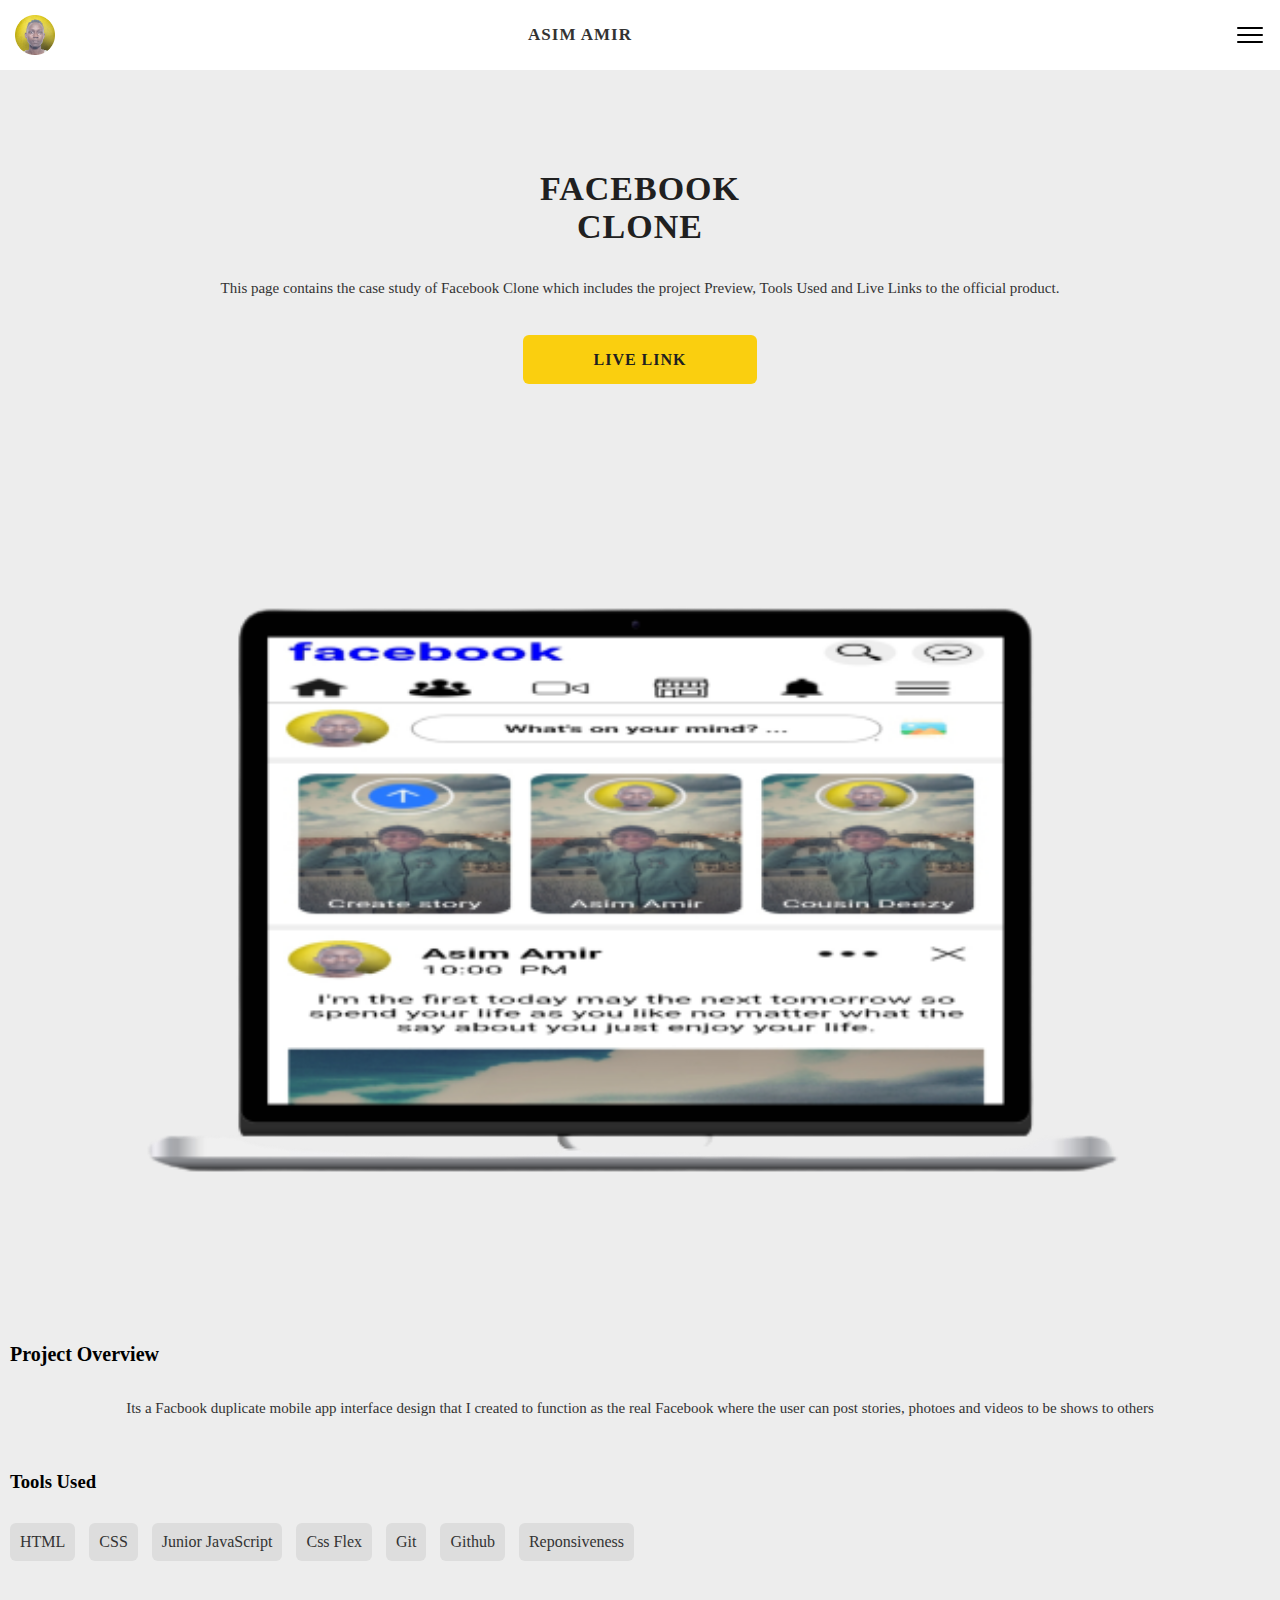
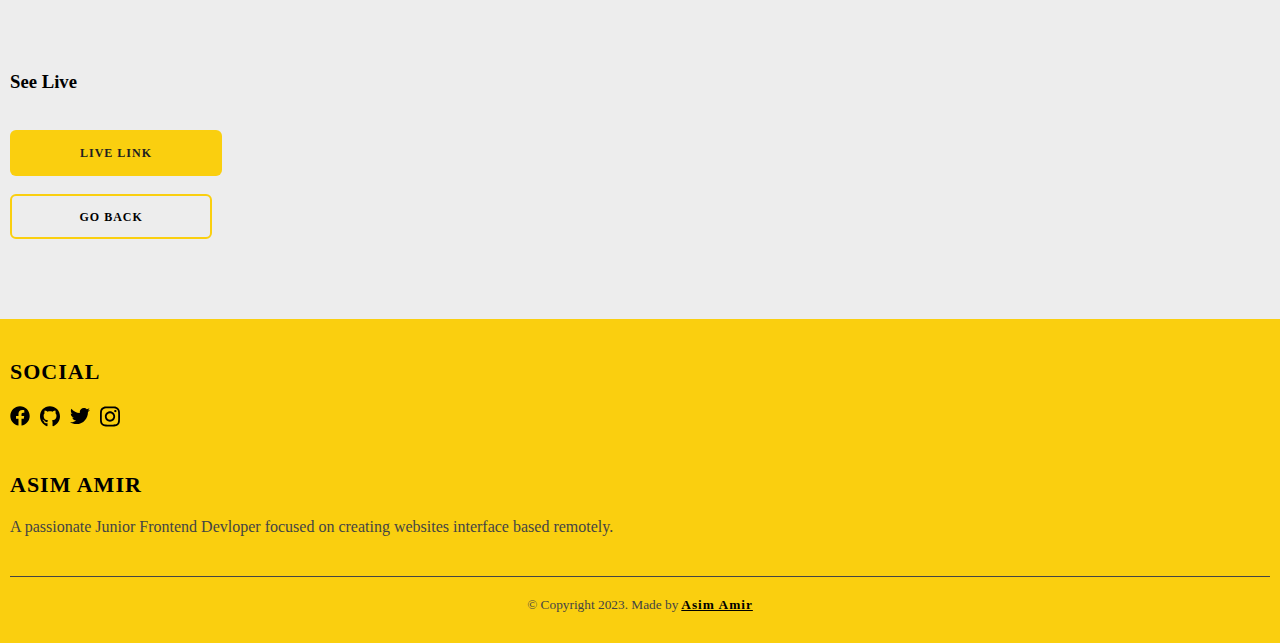
==== case-study-1.html @ 56a1f5c8 "Add files via upload" ====
<!DOCTYPE Html>
<html lang="en">
<head>
  <meta charset="UTF-8">
  <meta name="viewport" content="width=device-width, initial-scale=1">
  
  <link rel="icon" type="image/png" sizes="32x32" href="">
  <meta http-equive="X-UA-Compatible" content="IE=edge">
  <meta name="description" content="">
  <title>Asim Amir</title>
  <link rel="stylesheet" type="text/css" href="case-study-1.css">
</head>
<body>


<!-- header start -->
<header>
<nav>
<img src="profile.png" class="logo">
<h1>Asim Amir</h1>
<img src="menu.png" onclick="toggleMenu()" class="menu">
</nav>
</header>
<!-- header end -->


<div class="menu">
<ul id="Menu">
<li><a href="#about-me" >About Me</a></li>
<li><a href="#projects" >Projects</a></li>
<li><a href="#my-skills" >My Skills</a></li>
<li><a href="#contact" >Contact</a></li>
</ul>
</div>



<!-- case-study start -->
<section id="case-study-1">
<div class="case-text">
<h2 class="title">Facebook<br> Clone</h2>
<p>This page contains the case study of Facebook Clone which includes the project Preview, Tools Used and Live Links to the official product.</p>

<a href="#" class="btn">Live Link</a>
</div>

<div class="preview-text">
<div class="preview-info">
<img src="fb-project.png">
<h4>Project Overview</h4>
<p>Its a Facbook duplicate mobile app interface design that I created to function as the real Facebook where the user can post stories, photoes and videos to be shows to others </p>
</div>
</div>

<div class="tools-text">
<h3>Tools Used</h3>
<span>HTML</span> <span>CSS</span> <span>Junior JavaScript</span> <span>Css Flex</span>
<span>Git</span> <span>Github</span> <span>Reponsiveness</span>
</div>

<div class="see-live">
<h3>See Live</h3>
<div class="link">
<a href="#" class="btn">Live Link</a>
</div>

<div class="link">
<a href="index.html" class="btn btn-2">Go Back</a>
</div>
</div>
</section>
<!-- case-study end -->


<!-- footer start -->
<footer>
<div class="footer-text">
<h5>Social</h5>
<div class="links">
<a href="https://www.facebook.com/asim.amer.71?mibextid=ZbWKwL" target="_blank"><img src="facebook.svg"></a>
<a href="https://github.com/" target="_blank"><img src="github.svg"></a>
<a href="https://twitter.com/AsimAmer4?s=09" target="_blank"><img src="twitter.svg"></a>
<a href="https://instagram.com/asimamir_?igshid=ZGUzMzM3NWJiOQ==" target="_blank"><img src="instagram.svg"></a>
</div>

<h5>Asim Amir</h5>
<p>A passionate Junior Frontend Devloper focused on creating websites interface based remotely.</p>
<small>&copy; Copyright 2023. Made by <a href="#" > Asim Amir</a></small>
</div>
</footer>
<!-- footer end -->


<script>

var tog = true;
function toggleMenu(){
if(tog == true){
document.getElementById("Menu").style.display="block";
tog = false;
}

else{
document.getElementById("Menu").style.display="none";
tog = true;
}
}

</script>
</body>
</html>
---- case-study-1.css ----
*{
margin:0;
padding:0;
box-sizing:border-box;
}

@font-face{
font-family:'poppins';
src:url(fonts/Poppins-Bold.ttf);
font-style:normal;
font-weight:700;
}

@font-face{
font-family:'poppins';
src:url(fonts/Poppins-Regular.ttf);
font-style:normal;
font-weight:400;
}

header{
padding:15px;
background:#fff;
position:sticky;
top:0;
z-index:1;
}

header nav{
display:flex;
align-items:center;
justify-content:space-between;
}

header nav .logo{
width:40px;
}

header nav .menu{
width:30px;
}

header nav h1{
font-size:17px;
letter-spacing:1px;
text-transform:uppercase;
color:#333;
font-family:poppins;
padding-right:130px;
}

#case-study-1{
padding:0 10px 50px 10px;
background:#EDEDED;
}

#case-study-1 .case-text{
text-align:center;
font-family:poppins;
padding-bottom:100px;
}

#case-study-1 .case-text .title{
font-size:34px;
letter-spacing:1px;
text-transform:uppercase;
color:#202020;
padding-top:100px;
}

#case-study-1 .case-text p{
padding:30px 0 50px 0;
font-size:15px;
line-height:25px;
color:#333;
}

.preview-text{
text-align:center;
font-family:poppins;
}

.preview-info p{
padding-top:30px;
font-size:15px;
line-height:25px;
color:#333;
}

.preview-info{
padding-bottom:50px;
}

.preview-info img{width:100%;}

.preview-info h4{
font-size:20px;
text-align:left;
padding-top:30px;
}

.tools-text{
padding-bottom:100px;
font-family:poppins;
}

.tools-text h3{
padding-bottom:30px;
}

.tools-text span{
background:#ddd;
padding:10px;
margin-bottom:10px;
margin-right:10px;
display:inline-block;
color:#333;
border-radius:6px;
}

.see-live h3{
padding-bottom:50px;
}

.see-live .btn{
font-size:12px;
}

.see-live .link{
margin-bottom:45px;
}

.see-live .link .btn-2{
background:none;
border:2px solid #FACF0F;
color:#000;
padding:13.5px 67.5px;
}

footer{
background:#FACF0F;
padding:40px 0 30px 0;
}

.footer-text{
padding:0 10px;
color:#444;
font-family:poppins;
}

.footer-text p{
padding:20px 0 40px 0;
border-bottom:0.5px solid #444;
margin-bottom:20px;
}

.footer-text small{
display:flex;
align-items:center;
justify-content:center;
text-align:center;
}

.footer-text small a{
letter-spacing:1px;
color:#000;
padding-left:3px;
font-weight:700;
}

.footer-text img{
width:20px;
margin-right:10px;
}

.footer-text h5{
font-size:22px;
letter-spacing:1px;
color:#000;
text-transform:uppercase;
}

.footer-text .links{
display:flex;
align-items:center;
padding:20px 0 40px 0;
}

.menu ul{
width:100%;
display:none;
background:#fff;
list-style:none;
position:fixed;
box-shadow:0px 2px 6px #999;
z-index:1;
}

.menu ul li{
padding:20px 15px 20px 0;
text-align:right;
border-top:0.1px solid #202020;
}

.menu a{
text-decoration:none;
color:#202020;
font-size:13px;
font-weight:700;
font-family:poppins;
text-transform:uppercase;
letter-spacing:1px;
}

.btn{
text-decoration:none;
background:#7843E9;
background:#FACF0F;
padding:16px 70px;
border-radius:6px;
text-transform:uppercase;
color:#202020;
font-size:16px;
font-weight:700;
letter-spacing:1px;
font-family:poppins;
}
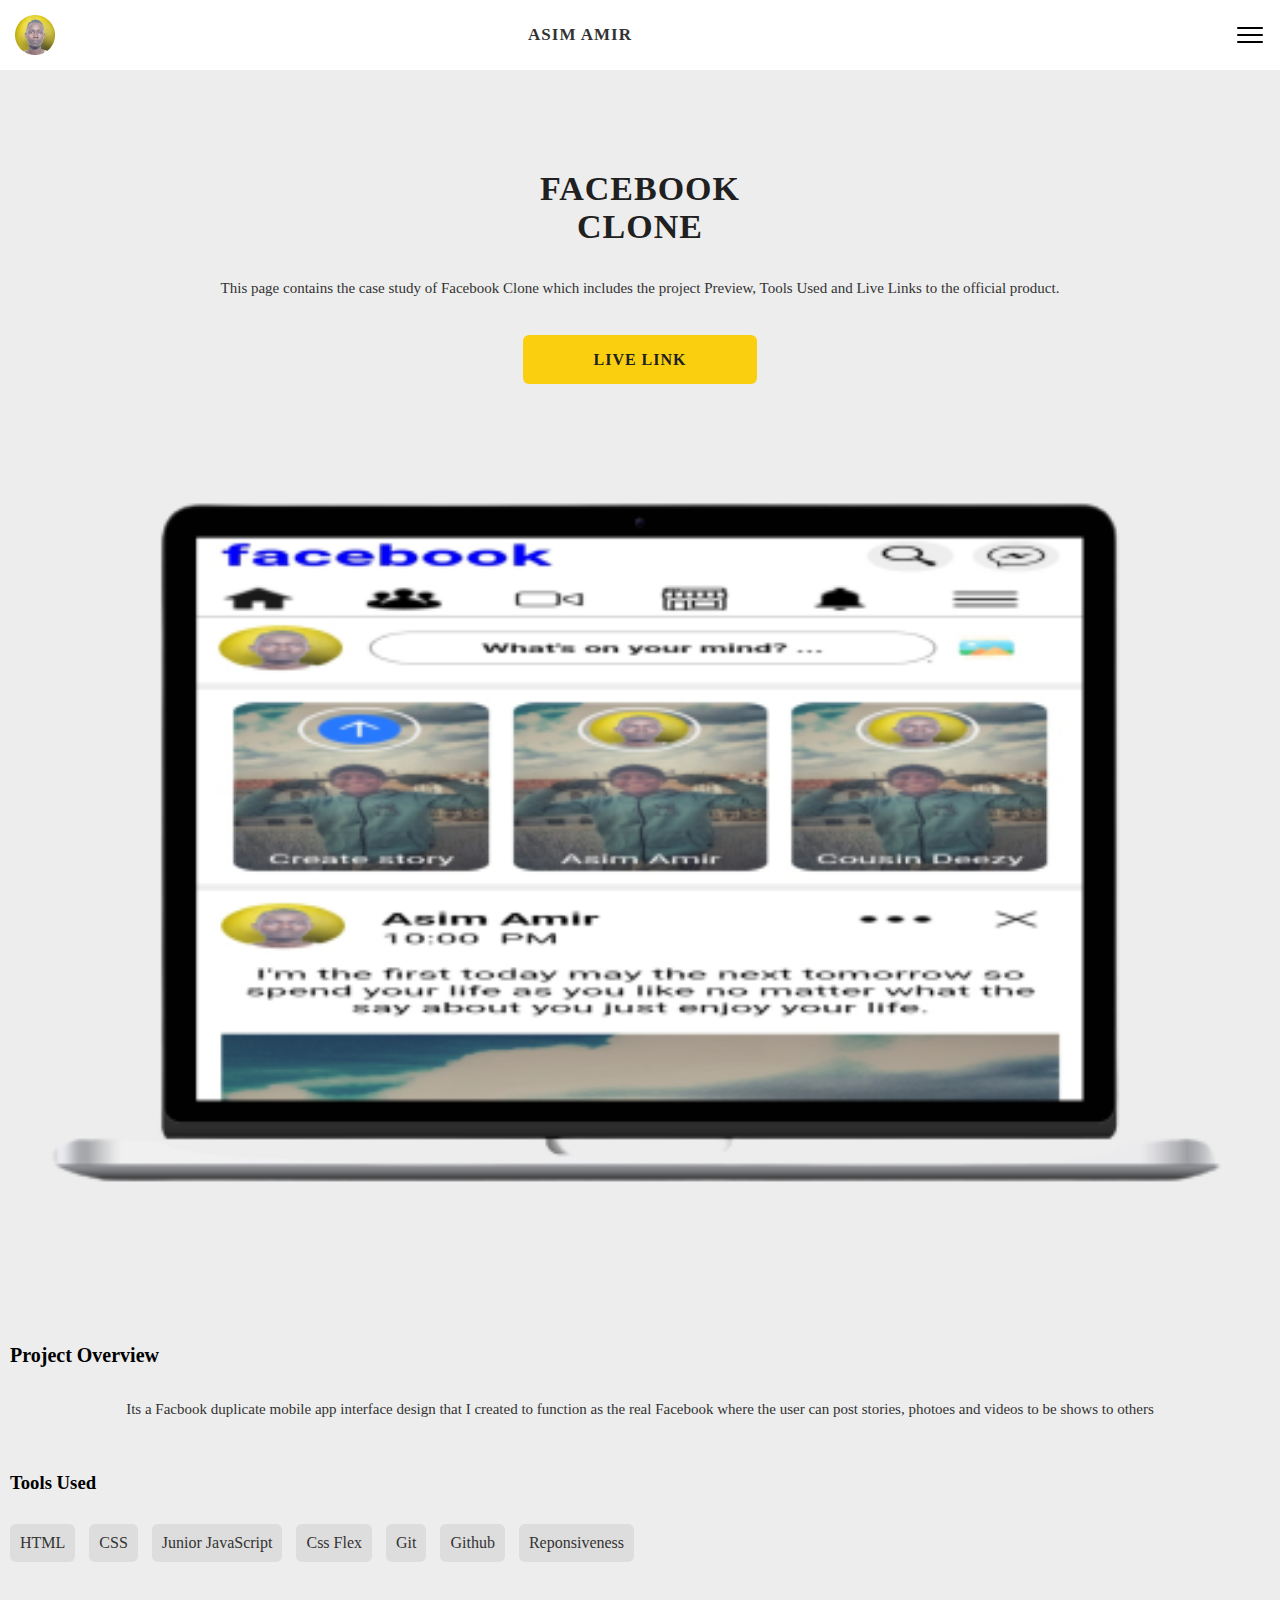
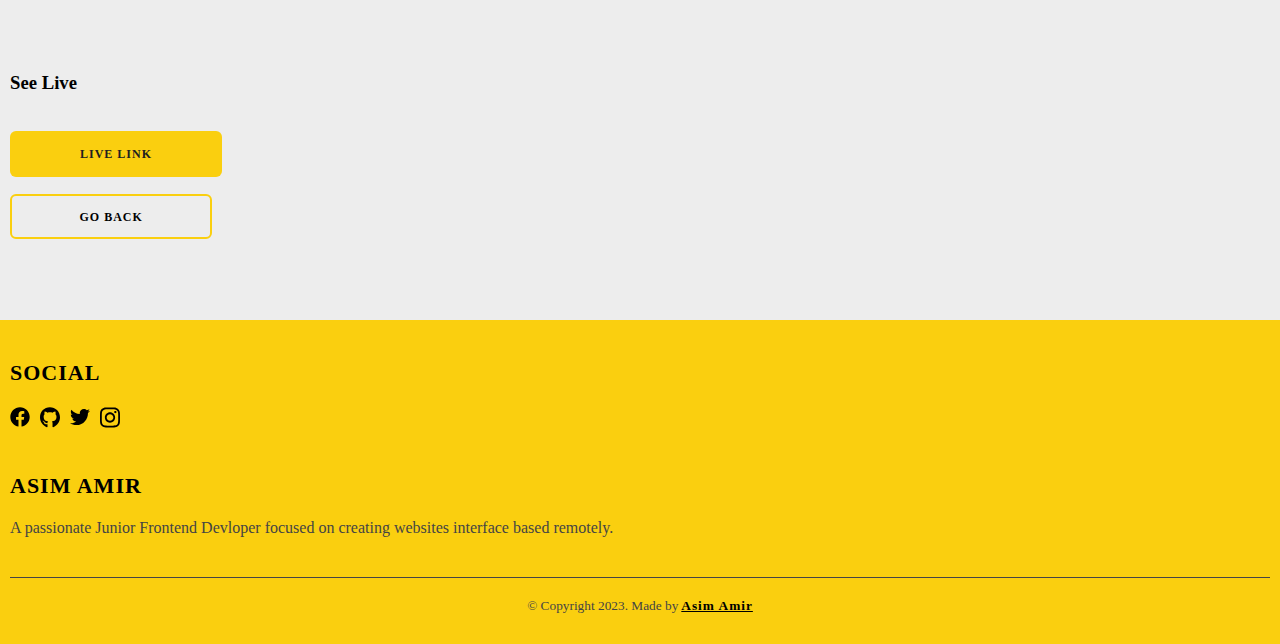
==== commit 14ccbba2: "Update case-study-1.html" ====
--- a/case-study-1.html
+++ b/case-study-1.html
@@ -41,7 +41,7 @@
 <h2 class="title">Facebook<br> Clone</h2>
 <p>This page contains the case study of Facebook Clone which includes the project Preview, Tools Used and Live Links to the official product.</p>
 
-<a href="#" class="btn">Live Link</a>
+<a href="https://asimamir1.github.io/Facebook-Clone-" class="btn">Live Link</a>
 </div>
 
 <div class="preview-text">
@@ -61,7 +61,7 @@
 <div class="see-live">
 <h3>See Live</h3>
 <div class="link">
-<a href="#" class="btn">Live Link</a>
+<a href="https://asimamir1.github.io/Facebook-Clone-" class="btn">Live Link</a>
 </div>
 
 <div class="link">
@@ -108,4 +108,4 @@
 
 </script>
 </body>
-</html>+</html>
